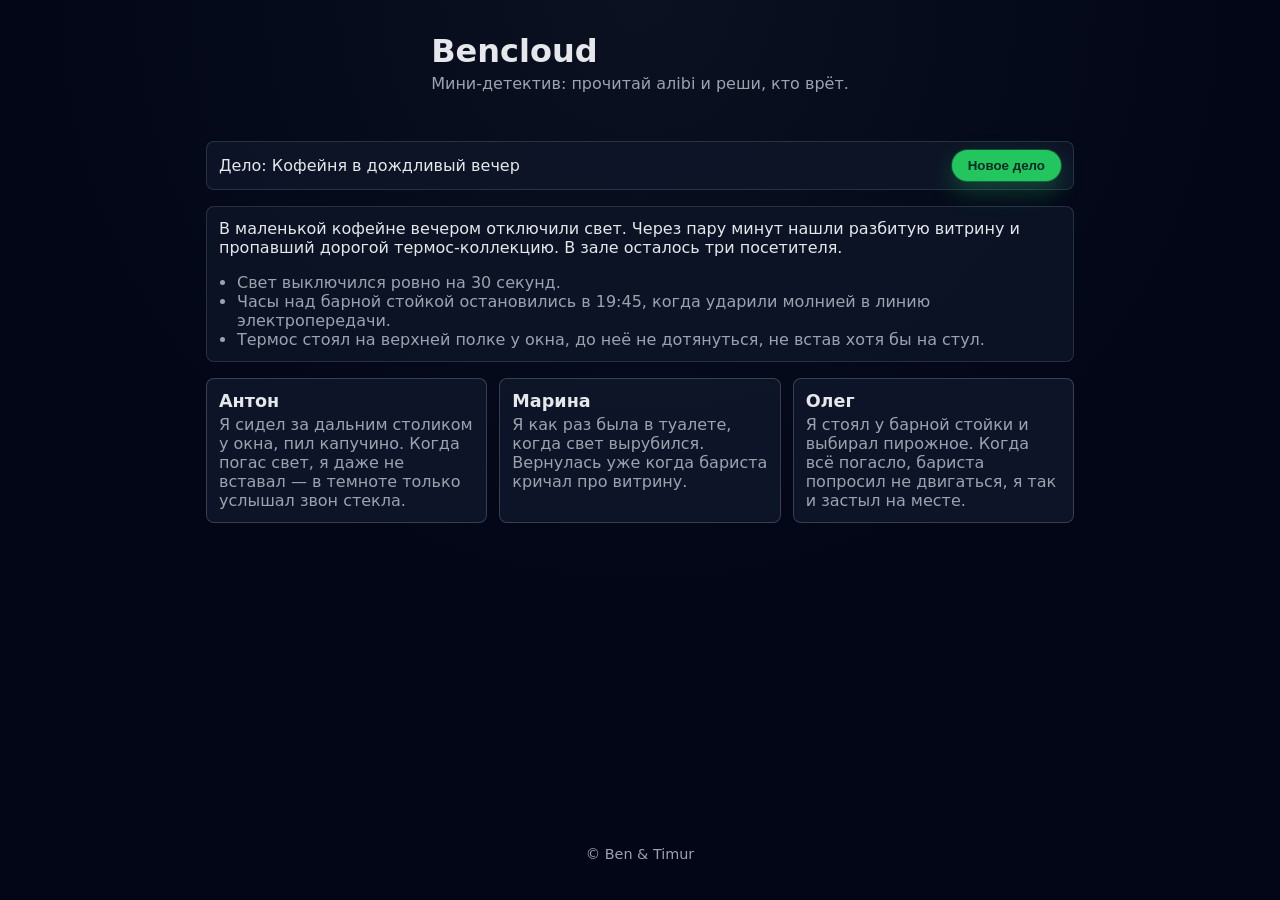
==== game-site/index.html @ bd2dfe15 "Add game-site with detective and RPG" ====
<!DOCTYPE html>
<html lang="ru">
<head>
  <meta charset="UTF-8" />
  <meta name="viewport" content="width=device-width, initial-scale=1.0" />
  <title>Bencloud — Кто солгал?</title>
  <link rel="stylesheet" href="assets/css/style.css" />
</head>
<body>
  <header>
    <h1>Bencloud</h1>
    <p>Мини‑детектив: прочитай алibi и реши, кто врёт.</p>
  </header>

  <main>
    <section class="hud">
      <div>Дело: <span id="caseTitle">—</span></div>
      <button id="nextCaseBtn">Новое дело</button>
    </section>

    <section class="case-intro">
      <p id="caseIntro"></p>
      <ul id="factsList"></ul>
    </section>

    <section class="suspects" id="suspects"></section>

    <section class="message">
      <p id="message"></p>
    </section>
  </main>

  <footer>
    <p>&copy; Ben &amp; Timur</p>
  </footer>

  <script src="assets/js/game.js"></script>
</body>
</html>
---- game-site/assets/css/style.css ----
:root {
  --bg: #020617;
  --panel: #0f172a;
  --accent: #22c55e;
  --accent-soft: rgba(34, 197, 94, 0.2);
  --text: #e5e7eb;
  --subtext: #9ca3af;
  --danger: #ef4444;
}

* {
  box-sizing: border-box;
}

body {
  margin: 0;
  font-family: system-ui, -apple-system, BlinkMacSystemFont, "Segoe UI", sans-serif;
  background: radial-gradient(circle at top, #0b1120, #020617 55%);
  color: var(--text);
  min-height: 100vh;
  display: flex;
  flex-direction: column;
}

header,
main,
footer {
  max-width: 900px;
  margin: 0 auto;
  padding: 16px;
}

header h1 {
  margin: 16px 0 4px;
  font-size: 2rem;
}

header p {
  margin: 0;
  color: var(--subtext);
}

.hud {
  display: flex;
  gap: 16px;
  align-items: center;
  margin: 16px 0;
  padding: 8px 12px;
  background: rgba(15, 23, 42, 0.8);
  border-radius: 8px;
  border: 1px solid rgba(148, 163, 184, 0.2);
}

.hud div {
  min-width: 80px;
}

button#nextCaseBtn {
  margin-left: auto;
  padding: 8px 16px;
  border-radius: 999px;
  border: none;
  background: var(--accent);
  color: #022c22;
  font-weight: 600;
  cursor: pointer;
  transition: transform 0.05s ease, box-shadow 0.1s ease, background 0.1s ease;
  box-shadow: 0 0 0 1px rgba(34, 197, 94, 0.3), 0 10px 25px rgba(34, 197, 94, 0.3);
}

button#nextCaseBtn:active {
  transform: translateY(1px);
  box-shadow: 0 0 0 1px rgba(34, 197, 94, 0.4), 0 6px 16px rgba(34, 197, 94, 0.35);
}

.case-intro {
  padding: 12px;
  background: rgba(15, 23, 42, 0.7);
  border-radius: 8px;
  border: 1px solid rgba(148, 163, 184, 0.2);
}

#caseIntro {
  margin-top: 0;
}

#factsList {
  margin: 8px 0 0;
  padding-left: 18px;
  color: var(--subtext);
}

.suspects {
  margin-top: 16px;
  display: grid;
  grid-template-columns: repeat(auto-fit, minmax(220px, 1fr));
  gap: 12px;
}

.suspect-card {
  padding: 12px;
  background: rgba(15, 23, 42, 0.9);
  border-radius: 8px;
  border: 1px solid rgba(148, 163, 184, 0.3);
  cursor: pointer;
  transition: transform 0.08s ease, box-shadow 0.12s ease, border-color 0.12s ease;
}

.suspect-card:hover {
  transform: translateY(-1px);
  box-shadow: 0 10px 25px rgba(15, 23, 42, 0.7);
  border-color: rgba(34, 197, 94, 0.5);
}

.suspect-card h3 {
  margin: 0 0 4px;
  font-size: 1.1rem;
}

.suspect-card p {
  margin: 0;
  color: var(--subtext);
}

.suspect-card.correct {
  border-color: var(--accent);
}

.suspect-card.wrong {
  border-color: var(--danger);
}

.message {
  margin-top: 12px;
  min-height: 32px;
}

#message {
  margin: 0;
  color: var(--subtext);
}

#message.win {
  color: var(--accent);
}

#message.lose {
  color: var(--danger);
}

footer {
  margin-top: auto;
  padding-bottom: 24px;
  color: var(--subtext);
  font-size: 0.9rem;
}
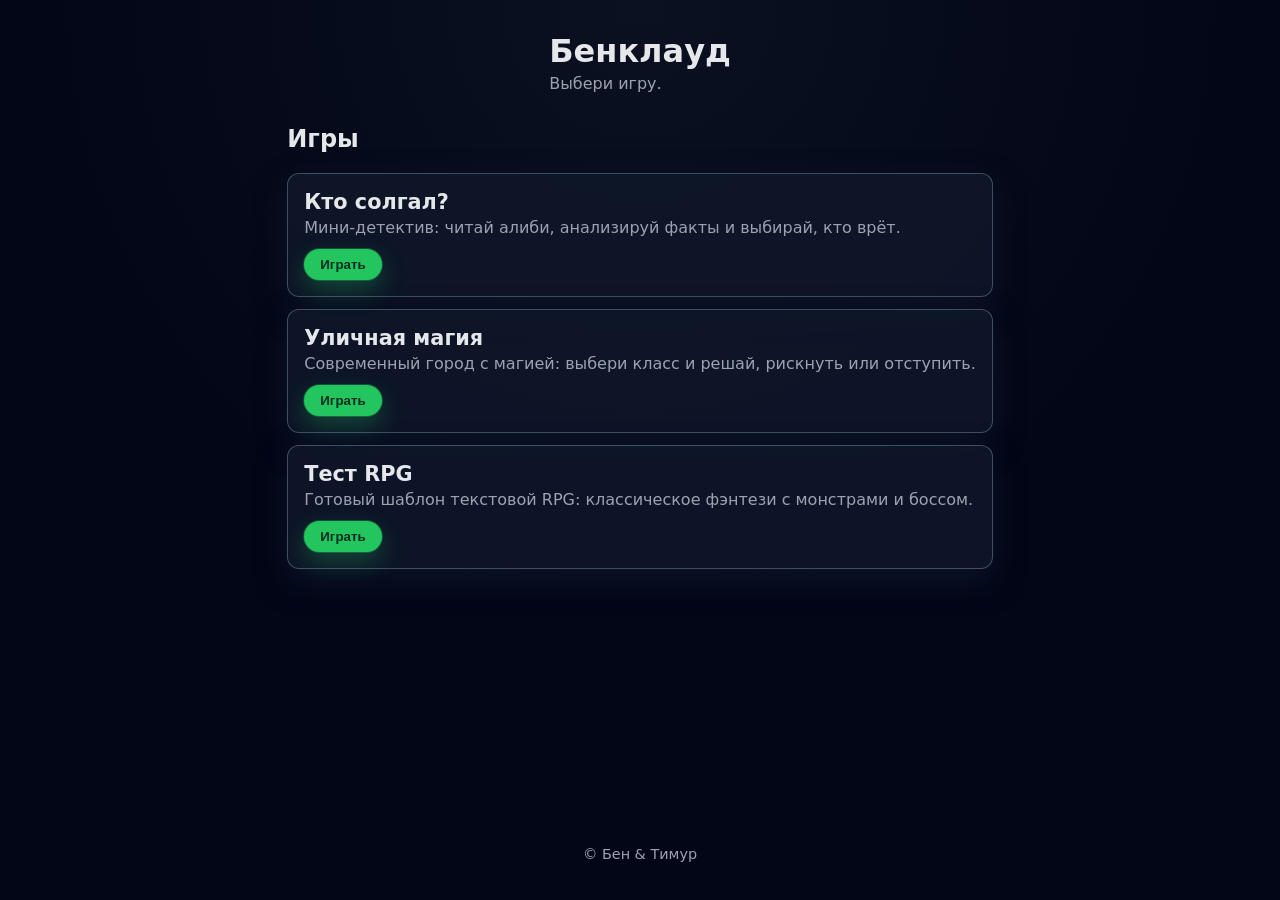
==== commit 76932601: "Полный перевод Тест RPG + обновления главной страницы и стилей" ====
--- a/game-site/index.html
+++ b/game-site/index.html
@@ -3,35 +3,89 @@
 <head>
   <meta charset="UTF-8" />
   <meta name="viewport" content="width=device-width, initial-scale=1.0" />
-  <title>Bencloud — Кто солгал?</title>
+  <title>Бенклауд — Игры</title>
   <link rel="stylesheet" href="assets/css/style.css" />
 </head>
 <body>
   <header>
-    <h1>Bencloud</h1>
-    <p>Мини‑детектив: прочитай алibi и реши, кто врёт.</p>
+    <h1>Бенклауд</h1>
+    <p>Выбери игру.</p>
   </header>
 
   <main>
-    <section class="hud">
-      <div>Дело: <span id="caseTitle">—</span></div>
-      <button id="nextCaseBtn">Новое дело</button>
+    <!-- Главное меню с выбором игр -->
+    <section id="mainMenu" class="menu">
+      <h2>Игры</h2>
+      <div class="game-card" id="gameDetectiveCard">
+        <h3>Кто солгал?</h3>
+        <p>Мини‑детектив: читай алиби, анализируй факты и выбирай, кто врёт.</p>
+        <button id="playDetectiveBtn" class="game-btn">Играть</button>
+      </div>
+      <div class="game-card" id="gameRpgCard">
+        <h3>Уличная магия</h3>
+        <p>Современный город с магией: выбери класс и решай, рискнуть или отступить.</p>
+        <button id="playRpgBtn" class="game-btn">Играть</button>
+      </div>
+      <div class="game-card" id="gameTestRpgCard">
+        <h3>Тест RPG</h3>
+        <p>Готовый шаблон текстовой RPG: классическое фэнтези с монстрами и боссом.</p>
+        <button id="playTestRpgBtn" class="game-btn" onclick="location.href='/testrpg/';">Играть</button>
+      </div>
     </section>
 
-    <section class="case-intro">
-      <p id="caseIntro"></p>
-      <ul id="factsList"></ul>
+    <!-- Экран детективной игры -->
+    <section id="gameScreen" class="game" style="display: none;">
+      <section class="hud">
+        <button id="backToMenuBtn">← В меню</button>
+        <div>Дело: <span id="caseTitle">—</span></div>
+      </section>
+
+      <section class="case-list">
+        <h2>Список дел</h2>
+        <ul id="caseList"></ul>
+      </section>
+
+      <section class="case-intro">
+        <p id="caseIntro"></p>
+        <ul id="factsList"></ul>
+      </section>
+
+      <section class="suspects" id="suspects"></section>
+
+      <section class="message">
+        <p id="message"></p>
+      </section>
     </section>
 
-    <section class="suspects" id="suspects"></section>
+    <!-- Экран RPG-игры -->
+    <section id="rpgScreen" class="game" style="display: none;">
+      <section class="hud">
+        <button id="backToMenuRpgBtn">← В меню</button>
+        <div>Класс: <span id="rpgClass">—</span></div>
+      </section>
 
-    <section class="message">
-      <p id="message"></p>
+      <section class="rpg-setup">
+        <h2>Создание персонажа</h2>
+        <div class="rpg-classes">
+          <button class="rpg-class-btn" data-class="mage">Маг</button>
+          <button class="rpg-class-btn" data-class="fighter">Боец</button>
+          <button class="rpg-class-btn" data-class="ranger">Стрелок</button>
+        </div>
+        <p id="rpgStats"></p>
+        <button id="startRpgBtn">Начать приключение</button>
+      </section>
+
+      <section class="rpg-scene" id="rpgScene" style="display: none;">
+        <h2 id="rpgSceneTitle"></h2>
+        <p id="rpgSceneText"></p>
+        <ul id="rpgChoices"></ul>
+        <div class="rpg-log" id="rpgLog"></div>
+      </section>
     </section>
   </main>
 
   <footer>
-    <p>&copy; Ben &amp; Timur</p>
+    <p>&copy; Бен &amp; Тимур</p>
   </footer>
 
   <script src="assets/js/game.js"></script>
--- a/game-site/assets/css/style.css
+++ b/game-site/assets/css/style.css
@@ -40,6 +40,48 @@
   color: var(--subtext);
 }
 
+/* Главное меню */
+.menu h2 {
+  margin-top: 0;
+}
+
+.game-card {
+  margin-top: 12px;
+  padding: 16px;
+  background: rgba(15, 23, 42, 0.9);
+  border-radius: 12px;
+  border: 1px solid rgba(148, 163, 184, 0.4);
+  box-shadow: 0 12px 30px rgba(15, 23, 42, 0.8);
+}
+
+.game-card h3 {
+  margin: 0 0 4px;
+  font-size: 1.3rem;
+}
+
+.game-card p {
+  margin: 0 0 12px;
+  color: var(--subtext);
+}
+
+.game-card button {
+  padding: 8px 16px;
+  border-radius: 999px;
+  border: none;
+  background: var(--accent);
+  color: #022c22;
+  font-weight: 600;
+  cursor: pointer;
+  transition: transform 0.05s ease, box-shadow 0.1s ease, background 0.1s ease;
+  box-shadow: 0 0 0 1px rgba(34, 197, 94, 0.3), 0 10px 25px rgba(34, 197, 94, 0.3);
+}
+
+.game-card button:active {
+  transform: translateY(1px);
+  box-shadow: 0 0 0 1px rgba(34, 197, 94, 0.4), 0 6px 16px rgba(34, 197, 94, 0.35);
+}
+
+/* Общий HUD для игр */
 .hud {
   display: flex;
   gap: 16px;
@@ -55,25 +97,52 @@
   min-width: 80px;
 }
 
-button#nextCaseBtn {
-  margin-left: auto;
-  padding: 8px 16px;
+#backToMenuBtn,
+#backToMenuRpgBtn {
+  padding: 6px 12px;
   border-radius: 999px;
   border: none;
-  background: var(--accent);
-  color: #022c22;
-  font-weight: 600;
-  cursor: pointer;
-  transition: transform 0.05s ease, box-shadow 0.1s ease, background 0.1s ease;
-  box-shadow: 0 0 0 1px rgba(34, 197, 94, 0.3), 0 10px 25px rgba(34, 197, 94, 0.3);
-}
-
-button#nextCaseBtn:active {
-  transform: translateY(1px);
-  box-shadow: 0 0 0 1px rgba(34, 197, 94, 0.4), 0 6px 16px rgba(34, 197, 94, 0.35);
+  background: rgba(15, 23, 42, 0.9);
+  color: var(--subtext);
+  cursor: pointer;
+  margin-right: 8px;
+}
+
+#backToMenuBtn:hover,
+#backToMenuRpgBtn:hover {
+  color: var(--text);
+}
+
+/* Детективная игра */
+
+.case-list {
+  margin-top: 8px;
+  padding: 12px;
+  background: rgba(15, 23, 42, 0.7);
+  border-radius: 8px;
+  border: 1px solid rgba(148, 163, 184, 0.2);
+}
+
+#caseList {
+  margin: 8px 0 0;
+  padding-left: 18px;
+}
+
+#caseList li {
+  cursor: pointer;
+  margin-bottom: 4px;
+}
+
+#caseList li span {
+  color: var(--subtext);
+}
+
+#caseList li.active span {
+  color: var(--accent);
 }
 
 .case-intro {
+  margin-top: 12px;
   padding: 12px;
   background: rgba(15, 23, 42, 0.7);
   border-radius: 8px;
@@ -148,6 +217,88 @@
   color: var(--danger);
 }
 
+/* RPG-игра */
+
+.rpg-setup {
+  margin-top: 12px;
+  padding: 12px;
+  background: rgba(15, 23, 42, 0.7);
+  border-radius: 8px;
+  border: 1px solid rgba(148, 163, 184, 0.2);
+}
+
+.rpg-classes {
+  display: flex;
+  flex-wrap: wrap;
+  gap: 8px;
+  margin-bottom: 8px;
+}
+
+.rpg-class-btn {
+  padding: 6px 12px;
+  border-radius: 999px;
+  border: 1px solid rgba(148, 163, 184, 0.5);
+  background: rgba(15, 23, 42, 0.9);
+  color: var(--text);
+  cursor: pointer;
+}
+
+.rpg-class-btn.active {
+  border-color: var(--accent);
+  color: var(--accent);
+}
+
+#rpgStats {
+  margin: 4px 0 8px;
+  color: var(--subtext);
+}
+
+#startRpgBtn {
+  padding: 8px 16px;
+  border-radius: 999px;
+  border: none;
+  background: var(--accent);
+  color: #022c22;
+  font-weight: 600;
+  cursor: pointer;
+}
+
+.rpg-scene {
+  margin-top: 12px;
+  padding: 12px;
+  background: rgba(15, 23, 42, 0.7);
+  border-radius: 8px;
+  border: 1px solid rgba(148, 163, 184, 0.2);
+}
+
+#rpgChoices {
+  margin: 8px 0 0;
+  padding-left: 18px;
+}
+
+#rpgChoices li {
+  margin-bottom: 6px;
+}
+
+#rpgChoices button {
+  padding: 6px 12px;
+  border-radius: 999px;
+  border: none;
+  background: rgba(15, 23, 42, 0.9);
+  color: var(--text);
+  cursor: pointer;
+}
+
+.rpg-log {
+  margin-top: 10px;
+  padding: 8px;
+  background: rgba(15, 23, 42, 0.9);
+  border-radius: 6px;
+  border: 1px solid rgba(148, 163, 184, 0.3);
+  color: var(--subtext);
+  font-size: 0.9rem;
+}
+
 footer {
   margin-top: auto;
   padding-bottom: 24px;
